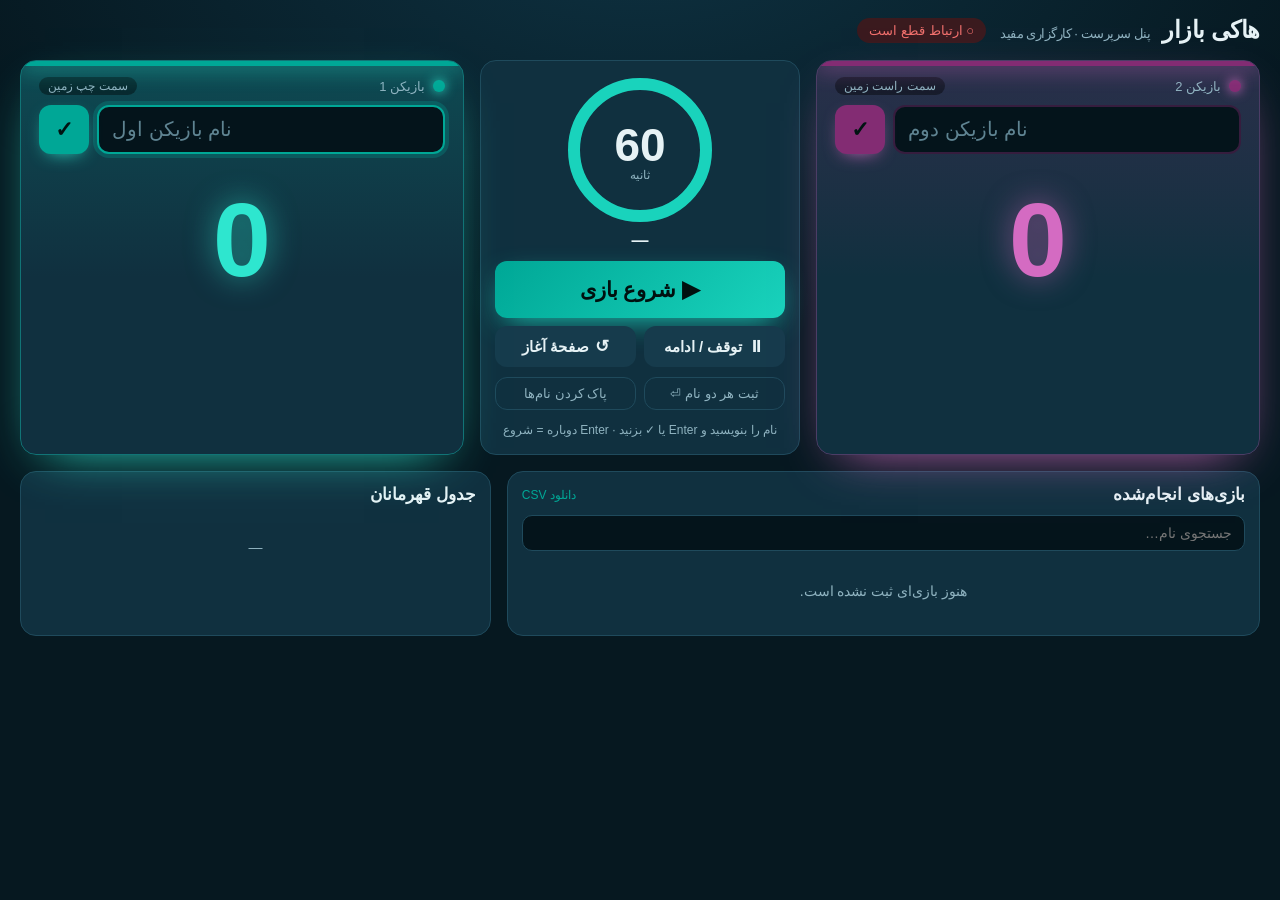
==== hocky/assets/web/index.html @ e5feafde "Market Hockey v1.0.2: visual and game mechanic updates Game mechanics - Paddles: rounded tips, steep" ====
<!doctype html>
<html lang="fa" dir="rtl">
<head>
<meta charset="utf-8">
<meta name="viewport" content="width=device-width, initial-scale=1, viewport-fit=cover">
<meta name="theme-color" content="#061820">
<title>هاکی بازار · پنل سرپرست</title>
<style>
@font-face { font-family: "IRANSansX"; src: url("/fonts/IRANSansX-Regular.ttf") format("truetype"); font-weight: 400; }
@font-face { font-family: "IRANSansX"; src: url("/fonts/IRANSansX-Medium.ttf") format("truetype"); font-weight: 500; }
@font-face { font-family: "IRANSansX"; src: url("/fonts/IRANSansX-Bold.ttf") format("truetype"); font-weight: 700; }
@font-face { font-family: "IRANSansX"; src: url("/fonts/IRANSansX-Black.ttf") format("truetype"); font-weight: 900; }
:root {
  --bg: #061820; --card: #10303F; --card2: #163B4C; --line: #1F4A5C;
  --fg: #E6F2F5; --muted: #8FB3C0; --accent: #00A796; --warn: #F3716D; --good: #39E46F;
  --p1: #00A796; --p2: #832C73; --p1g: #2EE6CF; --p2g: #D46BC2; --radius: 16px;
}
* { box-sizing: border-box; -webkit-tap-highlight-color: transparent; }
html, body { margin: 0; background: radial-gradient(1200px 700px at 50% -10%, #0E3242 0%, var(--bg) 60%) fixed; color: var(--fg);
  font-family: "IRANSansX", Tahoma, sans-serif; min-height: 100%; }
body { padding: 16px 20px 32px; }
button, input { font-family: inherit; }

.top { display: flex; align-items: center; gap: 10px 14px; flex-wrap: wrap; }
.brand { font-weight: 900; font-size: 24px; letter-spacing: -0.5px; white-space: nowrap; }
.brand small { font-weight: 500; font-size: 13px; color: var(--muted); margin-inline-start: 6px; }
.pill { padding: 5px 12px; border-radius: 999px; background: var(--card2); color: var(--muted); font-size: 13px; white-space: nowrap; }
.pill.on { background: #0E3B33; color: var(--good); }
.pill.off { background: #3A1A1E; color: var(--warn); }
.spacer { flex: 1; }
.addr { display: flex; gap: 6px; flex-wrap: wrap; align-items: center; font-size: 12px; color: var(--muted); }
.addr button { direction: ltr; border: 1px solid var(--line); background: #04141B; color: var(--fg); border-radius: 8px; padding: 4px 9px;
  font-size: 12px; cursor: pointer; font-variant-numeric: tabular-nums; }
.addr button.lan { border-color: #19D3BC66; color: #9ff3e8; }

.stage { display: grid; grid-template-columns: 1fr minmax(250px, 320px) 1fr; gap: 16px; margin-top: 16px; direction: ltr; }
.player { direction: rtl; position: relative; border-radius: var(--radius); padding: 16px 18px 18px; overflow: hidden;
  background: linear-gradient(180deg, color-mix(in srgb, var(--c) 22%, var(--card)) 0%, var(--card) 55%);
  border: 1px solid color-mix(in srgb, var(--c) 45%, var(--line)); box-shadow: 0 18px 50px -25px var(--cg); transition: transform .25s, box-shadow .25s; }
.player::before { content: ""; position: absolute; inset: 0 0 auto 0; height: 5px; background: var(--c); box-shadow: 0 0 22px var(--cg); }
.player.p1 { --c: var(--p1); --cg: var(--p1g); }
.player.p2 { --c: var(--p2); --cg: var(--p2g); }
.player.win { transform: translateY(-3px); box-shadow: 0 0 0 2px var(--cg), 0 0 60px -10px var(--cg); }
.ptag { display: flex; align-items: center; gap: 8px; color: var(--muted); font-size: 13px; }
.dot { width: 12px; height: 12px; border-radius: 50%; background: var(--c); box-shadow: 0 0 12px var(--cg); flex: none; }
.side { margin-inline-start: auto; font-size: 12px; padding: 2px 9px; border-radius: 999px; background: #0006; }
.nameRow { display: flex; gap: 8px; margin-top: 10px; }
.name { flex: 1; min-width: 0; padding: 11px 13px; font-size: 20px; font-weight: 700; color: var(--fg); background: #04141B;
  border: 2px solid color-mix(in srgb, var(--c) 40%, transparent); border-radius: 12px; outline: none; transition: border-color .2s, box-shadow .2s; }
.name:focus { border-color: var(--c); box-shadow: 0 0 0 4px color-mix(in srgb, var(--c) 25%, transparent); }
.name::placeholder { color: #5f8492; font-weight: 500; }
.add { flex: none; width: 50px; border: 0; border-radius: 12px; background: var(--c); color: #001412; font-size: 22px; font-weight: 900; cursor: pointer;
  box-shadow: 0 6px 18px -8px var(--cg); transition: transform .08s, filter .2s; }
.add:active { transform: scale(.94); }
.add.saved { background: #0E3B33; color: var(--good); }
.shown { margin-top: 6px; min-height: 20px; font-size: 13px; color: var(--muted); overflow: hidden; text-overflow: ellipsis; white-space: nowrap; }
.shown b { color: var(--cg); }
.score { font-weight: 900; font-size: 104px; line-height: 1; text-align: center; margin-top: 8px; color: var(--cg);
  text-shadow: 0 0 30px color-mix(in srgb, var(--cg) 60%, transparent); font-variant-numeric: tabular-nums; transition: transform .2s; }
.score.pop { transform: scale(1.18); }
.badge { position: absolute; top: 10px; left: 50%; transform: translateX(-50%); background: var(--c); color: #001412; font-weight: 900;
  padding: 3px 12px; border-radius: 999px; display: none; box-shadow: 0 0 20px var(--cg); font-size: 13px; }
.player.win .badge { display: block; }

.center { direction: rtl; display: flex; flex-direction: column; gap: 10px; background: var(--card); border: 1px solid var(--line);
  border-radius: var(--radius); padding: 14px; }
.clock { display: flex; flex-direction: column; align-items: center; gap: 6px; }
.ring { position: relative; width: 150px; height: 150px; }
.ring svg { width: 100%; height: 100%; transform: rotate(-90deg); }
.ring .t { position: absolute; inset: 0; display: grid; place-items: center; text-align: center; }
.ring .t b { font-size: 46px; font-weight: 900; font-variant-numeric: tabular-nums; }
.ring .t span { display: block; font-size: 12px; color: var(--muted); margin-top: -4px; }
.state { text-align: center; font-weight: 700; font-size: 17px; }
.actions { display: flex; flex-direction: column; gap: 8px; }
.btn { border: 0; border-radius: 12px; padding: 11px 12px; font-size: 15px; font-weight: 700; color: var(--fg); background: var(--card2); cursor: pointer;
  transition: transform .08s, filter .2s, background .2s; display: inline-flex; align-items: center; justify-content: center; gap: 6px; }
.btn:hover { filter: brightness(1.15); }
.btn:active { transform: scale(.97); }
.btn:focus-visible { outline: 3px solid var(--accent); outline-offset: 2px; }
.btn .ic { font-size: 1.1em; }
.btn.play { background: linear-gradient(135deg, var(--accent), #19D3BC); color: #00110F; font-size: 21px; font-weight: 900; padding: 15px; box-shadow: 0 10px 30px -10px #19D3BC; }
.btn.play:disabled { filter: grayscale(.8) brightness(.6); cursor: not-allowed; }
.btn.ghost { background: transparent; border: 1px solid var(--line); font-weight: 500; font-size: 13px; padding: 8px; color: var(--muted); }
.row2 { display: flex; gap: 8px; }
.row2 .btn { flex: 1; }
.hint { font-size: 12px; color: var(--muted); text-align: center; line-height: 1.7; }
.sm { display: none; }

.result { display: none; margin-top: 16px; padding: 14px 18px; border-radius: var(--radius); background: linear-gradient(90deg, #0F2C38, #133847);
  border: 1px solid var(--line); align-items: center; gap: 14px; position: relative; overflow: hidden; }
.result.show { display: flex; animation: rise .5s ease-out; }
.result .trophy { font-size: 38px; filter: drop-shadow(0 0 12px #FFD54A); }
.result .txt { font-size: 20px; font-weight: 900; }
.result .sub { color: var(--muted); font-size: 14px; }
@keyframes rise { from { transform: translateY(12px); opacity: 0; } to { transform: none; opacity: 1; } }
.confetti { position: absolute; width: 7px; height: 12px; top: -20px; border-radius: 2px; animation: fall 2.2s linear forwards; }
@keyframes fall { to { transform: translateY(140px) rotate(540deg); opacity: 0; } }

.lists { display: grid; grid-template-columns: 1.6fr 1fr; gap: 16px; margin-top: 16px; }
.panel { background: var(--card); border: 1px solid var(--line); border-radius: var(--radius); padding: 12px 14px; min-height: 140px; }
.panel h2 { margin: 0 0 10px; font-size: 17px; display: flex; align-items: center; gap: 8px; }
.panel h2 .count { font-size: 12px; color: var(--muted); font-weight: 500; }
.panel h2 a { margin-inline-start: auto; font-size: 12px; color: var(--accent); text-decoration: none; font-weight: 500; }
.search { width: 100%; padding: 9px 12px; border-radius: 10px; border: 1px solid var(--line); background: #04141B; color: var(--fg); margin-bottom: 8px; font-size: 14px; }
.tablewrap { overflow-x: auto; }
table { width: 100%; border-collapse: collapse; font-size: 14px; }
th { text-align: start; font-weight: 500; color: var(--muted); font-size: 12px; padding: 6px 7px; border-bottom: 1px solid var(--line); white-space: nowrap; }
td { padding: 7px; border-bottom: 1px solid #ffffff0d; font-variant-numeric: tabular-nums; }
tr.new td { animation: flash 1.6s ease-out; }
@keyframes flash { from { background: #19D3BC33; } to { background: transparent; } }
.who { display: inline-flex; align-items: center; gap: 7px; font-weight: 700; }
.who i { width: 8px; height: 8px; border-radius: 50%; display: inline-block; flex: none; }
.won { color: #FFD54A; }
.sc { font-weight: 900; font-size: 16px; }
.time { color: var(--muted); font-size: 12px; direction: ltr; text-align: end; white-space: nowrap; }
.rank { color: var(--muted); width: 24px; }
.rank.g1 { color: #FFD54A; font-weight: 900; } .rank.g2 { color: #CFD8DC; font-weight: 900; } .rank.g3 { color: #E0A070; font-weight: 900; }
.empty { color: var(--muted); text-align: center; padding: 24px 0; font-size: 14px; }
.toast { position: fixed; bottom: 22px; left: 50%; transform: translateX(-50%); background: var(--card2); color: var(--fg); padding: 9px 16px;
  border-radius: 12px; box-shadow: 0 10px 40px #0008; opacity: 0; transition: opacity .25s; pointer-events: none; z-index: 30; font-size: 14px; white-space: nowrap; }
.toast.on { opacity: 1; }

/* tablet */
@media (max-width: 980px) {
  .stage { grid-template-columns: 1fr 1fr; }
  .center { grid-column: 1 / -1; order: 3; }
  .clock { flex-direction: row; justify-content: center; gap: 18px; }
  .lists { grid-template-columns: 1fr; }
  .score { font-size: 80px; }
}
/* phone: compact cards side by side, controls pinned to the bottom */
@media (max-width: 640px) {
  body { padding: 10px 10px calc(96px + env(safe-area-inset-bottom)); }
  .brand { font-size: 18px; } .brand small { display: none; }
  .pill { font-size: 11px; padding: 3px 9px; }
  .addr { width: 100%; font-size: 11px; } .addr button { font-size: 11px; padding: 3px 7px; }
  .stage { gap: 8px; margin-top: 10px; }
  .player { padding: 11px 10px 10px; border-radius: 13px; }
  .ptag { font-size: 12px; gap: 6px; } .side { display: none; }
  .nameRow { gap: 6px; margin-top: 8px; }
  .name { font-size: 16px; padding: 8px 9px; border-radius: 10px; }
  .add { width: 40px; font-size: 18px; border-radius: 10px; }
  .shown { font-size: 11px; min-height: 16px; margin-top: 4px; }
  .score { font-size: 54px; margin-top: 4px; }
  .badge { font-size: 11px; top: 6px; }
  .center { padding: 8px 10px; gap: 6px; border-radius: 13px; }
  .ring { width: 74px; height: 74px; } .ring .t b { font-size: 24px; } .ring .t span { display: none; }
  .state { font-size: 15px; }
  .hint, #saveBoth, #clear { display: none; }
  .actions { position: fixed; left: 0; right: 0; bottom: 0; z-index: 20; flex-direction: row; gap: 8px;
    padding: 10px 10px calc(10px + env(safe-area-inset-bottom)); background: #061820e6; backdrop-filter: blur(10px); border-top: 1px solid var(--line); }
  .actions .btn.play { flex: 2; font-size: 17px; padding: 12px 8px; }
  .actions .row2 { flex: 2; }
  .actions .row2 .btn { font-size: 13px; padding: 12px 6px; }
  .result { margin-top: 10px; padding: 10px 12px; } .result .txt { font-size: 16px; } .result .trophy { font-size: 28px; }
  .lists { gap: 10px; margin-top: 10px; }
  .panel { padding: 10px; border-radius: 13px; } .panel h2 { font-size: 15px; }
  table { font-size: 13px; } td, th { padding: 6px 4px; } .sc { font-size: 14px; }
  .hideS { display: none; }
  .lg { display: none; } .sm { display: inline; }
  .actions .btn { white-space: nowrap; }
  .toast { bottom: calc(86px + env(safe-area-inset-bottom)); }
}
</style>
</head>
<body>
<div class="top">
  <div class="brand">هاکی بازار <small>پنل سرپرست · کارگزاری مفید</small></div>
  <div id="conn" class="pill">در حال اتصال…</div>
  <div class="spacer"></div>
  <div class="addr" id="addr"></div>
</div>

<div class="stage">
  <section class="player p1" id="card0">
    <div class="badge">برنده</div>
    <div class="ptag"><span class="dot"></span><span>بازیکن 1</span><span class="side">سمت چپ زمین</span></div>
    <div class="nameRow">
      <input class="name" id="name0" maxlength="24" placeholder="نام بازیکن اول" autocomplete="off" dir="auto" enterkeyhint="done">
      <button class="add" id="add0" title="ثبت نام بازیکن اول" aria-label="ثبت نام بازیکن اول">✓</button>
    </div>
    <div class="shown" id="shown0"></div>
    <div class="score" id="score0">0</div>
  </section>

  <section class="center">
    <div class="clock">
      <div class="ring">
        <svg viewBox="0 0 100 100"><circle cx="50" cy="50" r="44" stroke="#163B4C" stroke-width="8" fill="none"/>
          <circle id="arc" cx="50" cy="50" r="44" stroke="#19D3BC" stroke-width="8" fill="none" stroke-linecap="round"
                  stroke-dasharray="276.46" stroke-dashoffset="0"/></svg>
        <div class="t"><div><b id="timer">60</b><span>ثانیه</span></div></div>
      </div>
      <div class="state" id="state">—</div>
    </div>
    <div class="actions">
      <button class="btn play" id="play"><span class="ic">▶</span><span id="playTxt">شروع بازی</span></button>
      <div class="row2">
        <button class="btn" id="pause"><span class="ic">⏸</span><span class="lg">توقف / ادامه</span><span class="sm">توقف</span></button>
        <button class="btn" id="reset"><span class="ic">↺</span><span class="lg">صفحهٔ آغاز</span><span class="sm">آغاز</span></button>
      </div>
    </div>
    <div class="row2">
      <button class="btn ghost" id="saveBoth">ثبت هر دو نام ⏎</button>
      <button class="btn ghost" id="clear">پاک کردن نام‌ها</button>
    </div>
    <div class="hint">نام را بنویسید و Enter یا ✓ بزنید · Enter دوباره = شروع</div>
  </section>

  <section class="player p2" id="card1">
    <div class="badge">برنده</div>
    <div class="ptag"><span class="dot"></span><span>بازیکن 2</span><span class="side">سمت راست زمین</span></div>
    <div class="nameRow">
      <input class="name" id="name1" maxlength="24" placeholder="نام بازیکن دوم" autocomplete="off" dir="auto" enterkeyhint="done">
      <button class="add" id="add1" title="ثبت نام بازیکن دوم" aria-label="ثبت نام بازیکن دوم">✓</button>
    </div>
    <div class="shown" id="shown1"></div>
    <div class="score" id="score1">0</div>
  </section>
</div>

<div class="result" id="result">
  <div class="trophy">🏆</div>
  <div><div class="txt" id="resTxt"></div><div class="sub" id="resSub"></div></div>
</div>

<div class="lists">
  <section class="panel">
    <h2>بازی‌های انجام‌شده <span class="count" id="count"></span><a href="/api/history.csv">دانلود CSV</a></h2>
    <input class="search" id="search" placeholder="جستجوی نام…">
    <div class="tablewrap" id="history"><div class="empty">هنوز بازی‌ای ثبت نشده است.</div></div>
  </section>
  <section class="panel">
    <h2>جدول قهرمانان</h2>
    <div class="tablewrap" id="board"><div class="empty">—</div></div>
  </section>
</div>
<div class="toast" id="toast"></div>

<script>
const $ = (id) => document.getElementById(id);
const STATE = { ATTRACT: "در انتظار شروع", INTRO: "آماده‌سازی", COUNTDOWN: "شمارش معکوس", SERVE: "در حال بازی",
  PLAYING: "در حال بازی", GOAL: "گل!", FINAL: "پایان بازی", RESULT: "نتیجهٔ بازی" };
let last = null, lastMatch = -1, lastScores = [0, 0], online = false, histCache = null, newestTime = "", editing = [false, false], addrKey = "";

function toast(t) { const el = $("toast"); el.textContent = t; el.classList.add("on"); clearTimeout(el._t); el._t = setTimeout(() => el.classList.remove("on"), 1800); }
async function post(path, body) {
  try {
    const r = await fetch(path, { method: "POST", headers: { "Content-Type": "application/json" }, body: JSON.stringify(body || {}) });
    return r.ok;
  } catch (e) { return false; }
}
function esc(s) { return String(s ?? "").replace(/[&<>"']/g, c => ({ "&": "&amp;", "<": "&lt;", ">": "&gt;", '"': "&quot;", "'": "&#39;" }[c])); }

async function saveOne(i, moveOn = true) {
  const name = $("name" + i).value.trim();
  if (!(await post("/api/name", { player: i, name }))) { toast("ارتباط با بازی برقرار نیست"); return; }
  editing[i] = false;
  const b = $("add" + i); b.classList.add("saved"); setTimeout(() => b.classList.remove("saved"), 900);
  toast(name ? "«" + name + "» روی زمین نمایش داده شد" : "نام بازیکن " + (i + 1) + " پاک شد");
  if (!moveOn) return;
  const other = $("name" + (1 - i));
  if (!other.value.trim()) other.focus(); else $("play").focus();
}
async function saveBoth() {
  const ok = await post("/api/names", { p1: $("name0").value.trim(), p2: $("name1").value.trim() });
  if (ok) { toast("نام‌ها روی زمین نمایش داده شد"); editing = [false, false]; $("play").focus(); } else toast("ارتباط با بازی برقرار نیست");
}
async function play() {
  for (const i of [0, 1]) if (editing[i]) await saveOne(i, false);
  if (await post("/api/start")) toast("شمارش معکوس شروع شد");
}
$("add0").onclick = () => saveOne(0);
$("add1").onclick = () => saveOne(1);
$("saveBoth").onclick = saveBoth;
$("play").onclick = play;
$("pause").onclick = () => post("/api/pause");
$("reset").onclick = () => post("/api/reset");
$("clear").onclick = async () => { $("name0").value = ""; $("name1").value = ""; await post("/api/clear_names"); toast("نام‌ها پاک شد"); };
for (const i of [0, 1]) {
  const el = $("name" + i);
  el.addEventListener("input", () => { editing[i] = true; });
  el.addEventListener("keydown", (e) => { if (e.key === "Enter") { e.preventDefault(); saveOne(i); } });
}

function renderAddr(urls) {
  const key = (urls || []).join("|");
  if (key === addrKey) return;
  addrKey = key;
  const lan = (urls || []).filter(u => !u.includes("127.0.0.1"));
  const box = $("addr");
  if (!urls || !urls.length) { box.innerHTML = ""; return; }
  const show = lan.length ? lan : urls;
  box.innerHTML = "<span>آدرس پنل برای گوشی:</span>" + show.map(u => "<button class='" + (lan.length ? "lan" : "") + "' data-u='" + esc(u) + "'>" +
    esc(u.replace("http://", "").replace(/\/$/, "")) + "</button>").join("");
  for (const b of box.querySelectorAll("button")) b.onclick = () => {
    navigator.clipboard?.writeText(b.dataset.u).then(() => toast("آدرس کپی شد"), () => toast(b.dataset.u));
  };
}

function setColors(s) {
  const root = document.documentElement.style;
  if (s.colors) { root.setProperty("--p1", s.colors[0]); root.setProperty("--p2", s.colors[1]); }
  if (s.colors_glow) { root.setProperty("--p1g", s.colors_glow[0]); root.setProperty("--p2g", s.colors_glow[1]); }
}

function render(s) {
  setColors(s);
  renderAddr(s.urls);
  const live = ["INTRO", "COUNTDOWN", "SERVE", "PLAYING", "GOAL"].includes(s.state);
  $("state").textContent = (s.paused ? "⏸ " : "") + (STATE[s.state] || s.state) + (s.golden ? " · گل طلایی" : "");
  const dur = Math.max(1, s.duration || 60);
  const tl = s.timer_enabled ? Math.max(0, Math.ceil(s.time_left - 1e-6)) : null;
  const showT = live || s.state === "FINAL" || s.state === "RESULT";
  $("timer").textContent = s.golden ? "+" : (tl === null ? "∞" : String(showT ? tl : Math.round(dur)));
  const frac = s.timer_enabled && showT ? Math.max(0, Math.min(1, s.time_left / dur)) : 1;
  $("arc").setAttribute("stroke-dashoffset", String(276.46 * (1 - frac)));
  $("arc").setAttribute("stroke", tl !== null && live && tl <= 10 ? "#F3716D" : "#19D3BC");
  for (const i of [0, 1]) {
    const sc = s.scores?.[i] ?? 0;
    const el = $("score" + i);
    if (sc !== lastScores[i]) { el.classList.add("pop"); setTimeout(() => el.classList.remove("pop"), 220); }
    el.textContent = String(sc);
    const shown = s.names?.[i] || "";
    $("shown" + i).innerHTML = shown ? "روی زمین: <b>" + esc(shown) + "</b>" : "روی زمین: «" + esc(s.labels?.[i] || "") + "»";
    if (!editing[i] && document.activeElement !== $("name" + i) && $("name" + i).value !== shown) $("name" + i).value = shown;
    $("card" + i).classList.toggle("win", s.state === "RESULT" && s.winner === i);
  }
  lastScores = (s.scores || [0, 0]).slice();
  $("play").disabled = !(s.state === "ATTRACT" || s.state === "RESULT");
  $("playTxt").textContent = s.state === "RESULT" ? "بازی بعدی" : "شروع بازی";
  const res = $("result");
  if (s.state === "RESULT" || s.state === "FINAL") {
    const r = s.last_result;
    if (r) {
      const n = r.players.map(p => p.name);
      $("resTxt").innerHTML = r.winner === null ? "مساوی!" : "برنده: <span style='color:" + (s.colors_glow?.[r.winner] || "#fff") + "'>" + esc(n[r.winner]) + "</span>";
      $("resSub").textContent = n[0] + "  " + r.players[0].score + " — " + r.players[1].score + "  " + n[1];
      if (!res.classList.contains("show")) { res.classList.add("show"); confetti(r.winner); }
    }
  } else res.classList.remove("show");
  if (s.match_count !== lastMatch && (s.state === "RESULT" || lastMatch === -1)) { lastMatch = s.match_count; loadHistory(); }
  if (last && last.state !== "ATTRACT" && s.state === "ATTRACT" && !(s.names || []).join("") && window.matchMedia("(min-width: 641px)").matches) {
    editing = [false, false]; $("name0").value = ""; $("name1").value = ""; $("name0").focus();
  }
}

function confetti(w) {
  const res = $("result");
  const cols = ["#FFD54A", "#19D3BC", "#E6F2F5", w === 1 ? "#D46BC2" : "#2EE6CF"];
  for (let k = 0; k < 36; k++) {
    const c = document.createElement("i"); c.className = "confetti";
    c.style.left = (Math.random() * 100) + "%"; c.style.background = cols[k % cols.length];
    c.style.animationDelay = (Math.random() * 0.6) + "s"; res.appendChild(c); setTimeout(() => c.remove(), 3000);
  }
}

function whoCell(p, color, won) {
  return "<span class='who" + (won ? " won" : "") + "'><i style='background:" + color + "'></i>" + esc(p.name) + (won ? " 🏆" : "") + "</span>";
}
function renderHistory() {
  const data = histCache; if (!data) return;
  const q = $("search").value.trim().toLowerCase();
  const cols = last?.colors || ["#00A796", "#832C73"];
  const rows = data.matches.filter(m => !q || m.players.some(p => String(p.name).toLowerCase().includes(q)));
  $("count").textContent = data.count ? "(" + data.count + ")" : "";
  if (!rows.length) { $("history").innerHTML = "<div class='empty'>" + (q ? "نتیجه‌ای پیدا نشد." : "هنوز بازی‌ای ثبت نشده است.") + "</div>"; }
  else {
    let h = "<table><tr><th>بازیکن 1</th><th>امتیاز</th><th class='hideS'></th><th>امتیاز</th><th>بازیکن 2</th><th class='hideS'>زمان</th></tr>";
    for (const m of rows.slice(0, 200)) {
      const [a, b] = m.players;
      h += "<tr class='" + (m.time === newestTime ? "new" : "") + "'><td>" + whoCell(a, cols[0], m.winner === 0) + "</td><td class='sc'>" + a.score +
        "</td><td class='hideS' style='color:var(--muted)'>—</td><td class='sc'>" + b.score + "</td><td>" + whoCell(b, cols[1], m.winner === 1) +
        "</td><td class='time hideS'>" + esc(m.time) + "</td></tr>";
    }
    $("history").innerHTML = h + "</table>";
  }
  const lb = data.leaderboard.slice(0, 12);
  if (!lb.length) { $("board").innerHTML = "<div class='empty'>—</div>"; return; }
  let b = "<table><tr><th></th><th>نام</th><th>برد</th><th>بازی</th><th>گل</th><th class='hideS'>بهترین</th></tr>";
  lb.forEach((r, k) => {
    b += "<tr><td class='rank g" + (k + 1) + "'>" + (k + 1) + "</td><td><b>" + esc(r.name) + "</b></td><td class='sc'>" + r.wins + "</td><td>" + r.games +
      "</td><td>" + r.goals + "</td><td class='hideS'>" + r.best + "</td></tr>";
  });
  $("board").innerHTML = b + "</table>";
}
$("search").addEventListener("input", renderHistory);
async function loadHistory() {
  try {
    const r = await fetch("/api/history", { cache: "no-store" });
    histCache = await r.json();
    newestTime = histCache.matches[0]?.time || "";
    renderHistory();
  } catch (e) { /* offline */ }
}

async function poll() {
  try {
    const r = await fetch("/api/state", { cache: "no-store" });
    const s = await r.json();
    if (!online) { online = true; $("conn").className = "pill on"; $("conn").textContent = "● متصل به بازی"; }
    if (s.state) { render(s); last = s; }
  } catch (e) {
    online = false; $("conn").className = "pill off"; $("conn").textContent = "○ ارتباط قطع است";
  }
  setTimeout(poll, 250);
}
poll();
loadHistory();
setInterval(loadHistory, 15000);
if (window.matchMedia("(min-width: 641px)").matches) $("name0").focus();
else { $("name0").placeholder = "نام"; $("name1").placeholder = "نام"; }
</script>
</body>
</html>
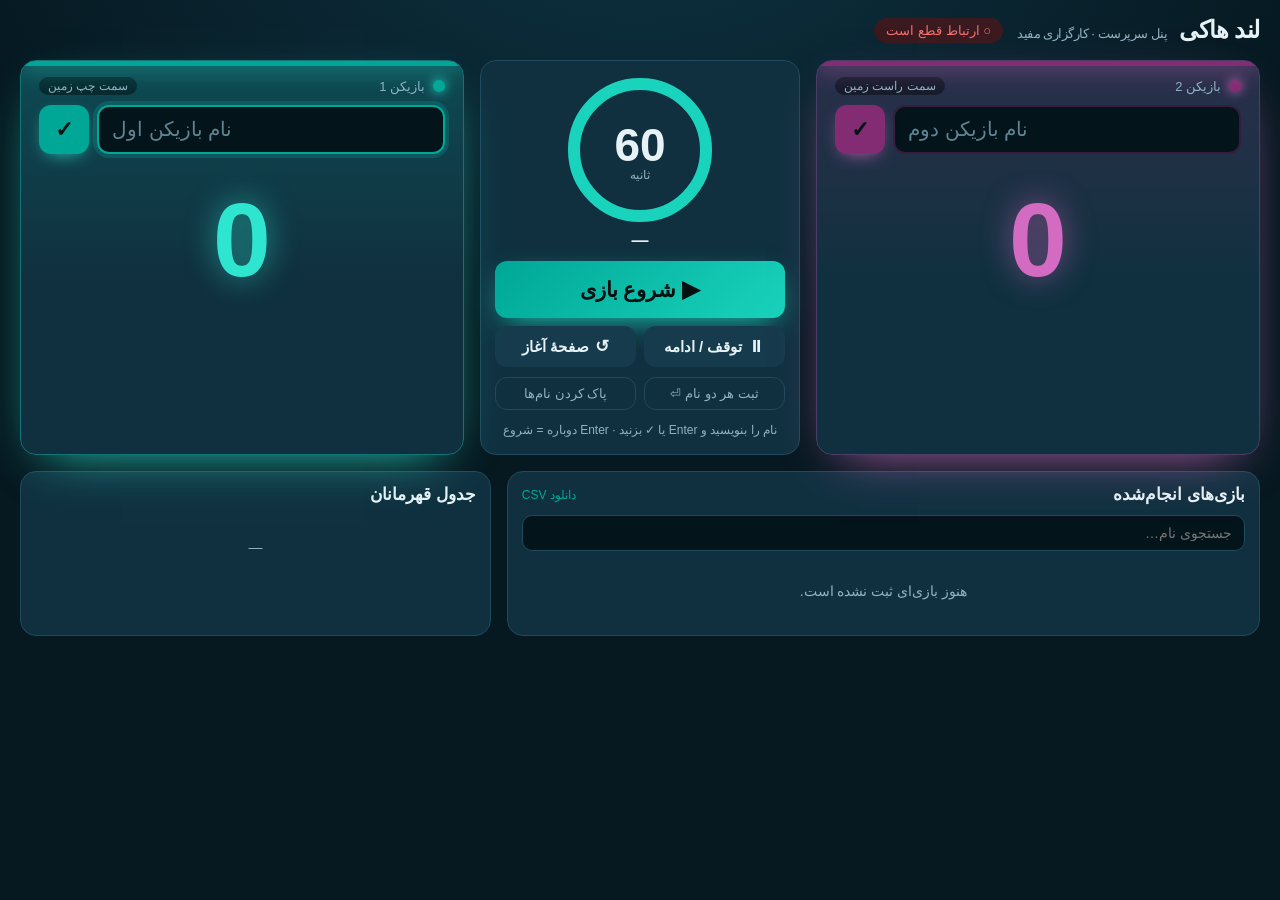
==== commit ecc83361: "Release 1.0.9: the game is now «لند هاکی» / Land Hockey, one-page player guide - Rename everywhere: " ====
--- a/hocky/assets/web/index.html
+++ b/hocky/assets/web/index.html
@@ -4,12 +4,12 @@
 <meta charset="utf-8">
 <meta name="viewport" content="width=device-width, initial-scale=1, viewport-fit=cover">
 <meta name="theme-color" content="#061820">
-<title>هاکی بازار · پنل سرپرست</title>
+<title>لند هاکی · پنل سرپرست</title>
 <style>
-@font-face { font-family: "IRANSansX"; src: url("/fonts/IRANSansX-Regular.ttf") format("truetype"); font-weight: 400; }
-@font-face { font-family: "IRANSansX"; src: url("/fonts/IRANSansX-Medium.ttf") format("truetype"); font-weight: 500; }
-@font-face { font-family: "IRANSansX"; src: url("/fonts/IRANSansX-Bold.ttf") format("truetype"); font-weight: 700; }
-@font-face { font-family: "IRANSansX"; src: url("/fonts/IRANSansX-Black.ttf") format("truetype"); font-weight: 900; }
+@font-face { font-family: "Pinar"; src: url("/fonts/Pinar-Regular.ttf") format("truetype"); font-weight: 400; }
+@font-face { font-family: "Pinar"; src: url("/fonts/Pinar-Medium.ttf") format("truetype"); font-weight: 500; }
+@font-face { font-family: "Pinar"; src: url("/fonts/Pinar-Bold.ttf") format("truetype"); font-weight: 700; }
+@font-face { font-family: "Pinar"; src: url("/fonts/Pinar-Black.ttf") format("truetype"); font-weight: 900; }
 :root {
   --bg: #061820; --card: #10303F; --card2: #163B4C; --line: #1F4A5C;
   --fg: #E6F2F5; --muted: #8FB3C0; --accent: #00A796; --warn: #F3716D; --good: #39E46F;
@@ -17,7 +17,7 @@
 }
 * { box-sizing: border-box; -webkit-tap-highlight-color: transparent; }
 html, body { margin: 0; background: radial-gradient(1200px 700px at 50% -10%, #0E3242 0%, var(--bg) 60%) fixed; color: var(--fg);
-  font-family: "IRANSansX", Tahoma, sans-serif; min-height: 100%; }
+  font-family: "Pinar", Tahoma, sans-serif; min-height: 100%; }
 body { padding: 16px 20px 32px; }
 button, input { font-family: inherit; }
 
@@ -165,7 +165,7 @@
 </head>
 <body>
 <div class="top">
-  <div class="brand">هاکی بازار <small>پنل سرپرست · کارگزاری مفید</small></div>
+  <div class="brand">لند هاکی <small>پنل سرپرست · کارگزاری مفید</small></div>
   <div id="conn" class="pill">در حال اتصال…</div>
   <div class="spacer"></div>
   <div class="addr" id="addr"></div>
